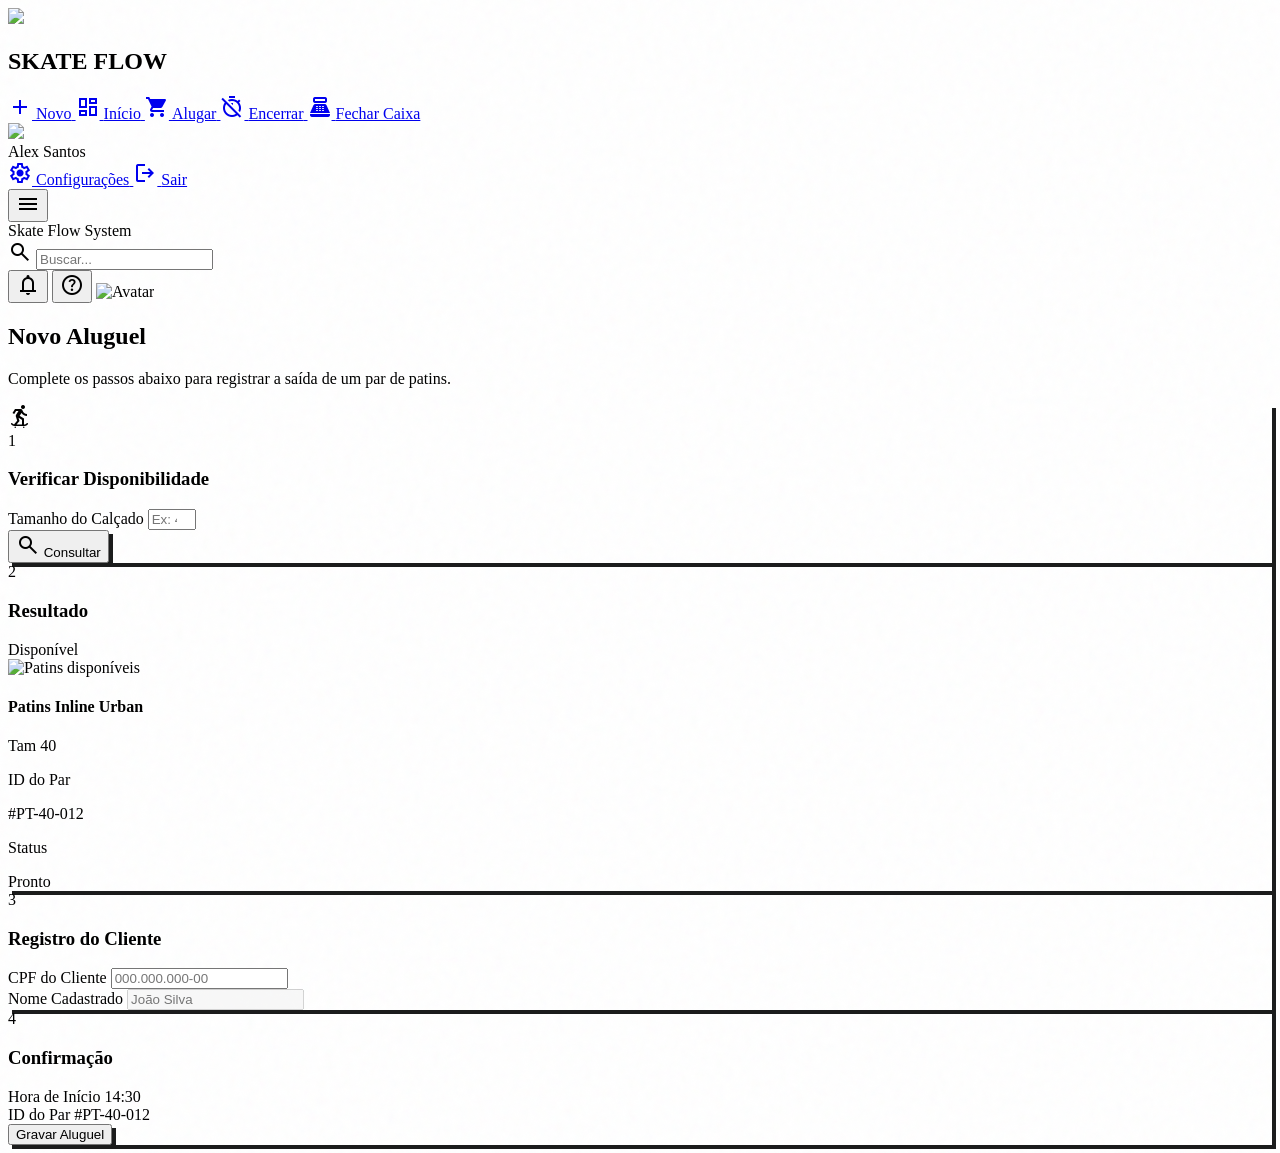
==== alugar.html @ ad19e380 "first commit" ====
<!DOCTYPE html>
<html class="light" lang="pt-BR">
<head>
    <meta charset="utf-8">
    <meta content="width=device-width, initial-scale=1.0" name="viewport">
    <title>Skate Flow - Alugar Patins</title>
    <script src="https://cdn.tailwindcss.com?plugins=forms,container-queries"></script>
    <script src="js/tailwind.config.js"></script>
    <link href="https://fonts.googleapis.com/css2?family=Bebas+Neue&family=Montserrat:wght@400;500;600;700&display=swap" rel="stylesheet">
    <link href="https://fonts.googleapis.com/css2?family=Material+Symbols+Outlined:wght,FILL@100..700,0..1&display=swap" rel="stylesheet">
    <link href="css/styles.css" rel="stylesheet">
</head>
<body class="bg-background text-on-background bg-noise font-body-md text-body-md min-h-screen flex antialiased overflow-hidden">

    <!-- Copie a MESMA Sidebar do index.html, e altere apenas as classes de ACTIVE state -->
    <nav id="sidebar" class="hidden md:flex bg-surface-container-lowest h-screen w-64 border-r-2 border-on-surface fixed left-0 top-0 flex-col z-50 transition-all duration-300">
        <!-- (Header da Sidebar, logo, etc. Idênticos) -->
        <div id="sidebar-header" class="p-6 border-b-2 border-on-surface flex flex-col items-center gap-3 transition-all duration-300">
            <a href="index.html" class="block">
                <img id="sidebar-logo" class="w-24 h-24 object-contain transition-all duration-300" src="https://lh3.googleusercontent.com/aida-public/[base64]">
            </a>
            <div id="sidebar-title" class="text-center overflow-hidden transition-all duration-300">
                <h1 class="font-headline-lg text-headline-lg text-on-surface uppercase tracking-tighter leading-none whitespace-nowrap">SKATE FLOW</h1>
            </div>
        </div>
        <div class="flex-1 py-4 flex flex-col gap-2 px-2 overflow-y-auto overflow-x-hidden">
            <a href="alugar.html" class="flex items-center gap-3 p-3 bg-primary-container text-on-primary-container border-2 border-on-surface shadow-[4px_4px_0px_0px_rgba(0,0,0,1)] hover:translate-x-[2px] hover:translate-y-[2px] hover:shadow-none transition-all justify-center mb-4 mx-2" title="Novo Aluguel">
                <span class="material-symbols-outlined" style="font-variation-settings: 'FILL' 1;">add</span>
                <span class="sidebar-text font-headline-md text-headline-md uppercase whitespace-nowrap">Novo</span>
            </a>
            
            <a class="flex items-center gap-3 p-3 text-secondary hover:bg-surface-container-high hover:text-on-surface transition-colors border-2 border-transparent hover:border-on-surface mx-2 group" href="index.html" title="Início">
                <span class="material-symbols-outlined shrink-0 group-hover:scale-110 transition-transform">dashboard</span>
                <span class="sidebar-text font-headline-md text-headline-md uppercase whitespace-nowrap">Início</span>
            </a>
            <!-- Aqui a aba ALUGAR está Ativa -->
            <a class="flex items-center gap-3 p-3 text-on-surface bg-surface-container-high transition-colors border-2 border-on-surface mx-2 group" href="alugar.html" title="Alugar">
                <span class="material-symbols-outlined shrink-0 group-hover:scale-110 transition-transform" style="font-variation-settings: 'FILL' 1;">shopping_cart</span>
                <span class="sidebar-text font-headline-md text-headline-md uppercase whitespace-nowrap">Alugar</span>
            </a>
            <a class="flex items-center gap-3 p-3 text-secondary hover:bg-surface-container-high hover:text-on-surface transition-colors border-2 border-transparent hover:border-on-surface mx-2 group" href="encerrar.html" title="Encerrar">
                <span class="material-symbols-outlined shrink-0 group-hover:scale-110 transition-transform">timer_off</span>
                <span class="sidebar-text font-headline-md text-headline-md uppercase whitespace-nowrap">Encerrar</span>
            </a>
            <a class="flex items-center gap-3 p-3 text-secondary hover:bg-surface-container-high hover:text-on-surface transition-colors border-2 border-transparent hover:border-on-surface mx-2 group" href="fechar-caixa.html" title="Fechar Caixa">
                <span class="material-symbols-outlined shrink-0 group-hover:scale-110 transition-transform">point_of_sale</span>
                <span class="sidebar-text font-headline-md text-headline-md uppercase whitespace-nowrap">Fechar Caixa</span>
            </a>
        </div>
        <!-- (Footer da Sidebar Idêntico) -->
        <div class="p-4 border-t-2 border-on-surface flex flex-col gap-2 bg-surface-container-lowest overflow-hidden">
            <div class="flex items-center gap-3 mb-2 px-2 shrink-0">
                <img class="w-10 h-10 rounded-full border-2 border-on-surface object-cover shrink-0" src="https://lh3.googleusercontent.com/aida-public/[base64]">
                <div class="sidebar-text flex flex-col">
                    <span class="font-label-bold text-label-bold text-on-surface truncate w-32">Alex Santos</span>
                </div>
            </div>
            <a class="flex items-center gap-3 p-3 text-secondary hover:bg-surface-container-high hover:text-on-surface transition-colors border-2 border-transparent hover:border-on-surface mx-2 group" href="#" title="Configurações">
                <span class="material-symbols-outlined shrink-0 group-hover:scale-110 transition-transform">settings</span>
                <span class="sidebar-text font-headline-md text-headline-md uppercase whitespace-nowrap">Configurações</span>
            </a>
            <a class="flex items-center gap-3 p-3 text-error hover:bg-error-container hover:text-on-error-container transition-colors border-2 border-transparent hover:border-error mx-2 group" href="#" title="Sair">
                <span class="material-symbols-outlined shrink-0 group-hover:scale-110 transition-transform">logout</span>
                <span class="sidebar-text font-headline-md text-headline-md uppercase whitespace-nowrap">Sair</span>
            </a>
        </div>
    </nav>

    <!-- WRAPPER UNIFICADO -->
    <div id="main-content" class="flex-1 flex flex-col md:ml-64 h-screen transition-all duration-300 overflow-y-auto">
        <!-- HEADER IDÊNTICA -->
        <header class="bg-surface w-full h-16 border-b-2 border-on-surface flex justify-between items-center px-4 md:px-margin-desktop sticky top-0 z-40 shrink-0">
            <div class="flex items-center gap-4">
                <button id="toggle-sidebar" class="text-on-surface hover:text-primary transition-colors p-2 flex items-center justify-center">
                    <span class="material-symbols-outlined">menu</span>
                </button>
                <div class="font-headline-md text-headline-md font-bold text-on-surface uppercase tracking-wide">
                    Skate Flow System
                </div>
            </div>
            <div class="flex items-center gap-4">
                <div class="hidden sm:flex items-center border-b-2 border-on-surface px-2 py-1 focus-within:border-primary transition-colors">
                    <span class="material-symbols-outlined text-secondary mr-2">search</span>
                    <input class="bg-transparent border-none focus:ring-0 text-body-md font-body-md w-32 focus:w-48 transition-all placeholder-secondary outline-none" placeholder="Buscar..." type="text">
                </div>
                <button class="text-secondary hover:text-primary transition-colors p-2 relative">
                    <span class="material-symbols-outlined">notifications</span>
                    <span class="absolute top-1 right-1 w-2 h-2 bg-primary-container rounded-full border border-surface"></span>
                </button>
                <button class="text-secondary hover:text-primary transition-colors p-2 hidden sm:block">
                    <span class="material-symbols-outlined">help_outline</span>
                </button>
                <img class="sm:hidden w-8 h-8 rounded-full border-2 border-on-surface object-cover" src="https://lh3.googleusercontent.com/aida-public/[base64]" alt="Avatar">
            </div>
        </header>

        <main class="flex-1 p-margin-mobile md:p-margin-desktop bg-transparent flex justify-center items-start">
            <div class="w-full max-w-container-max flex flex-col pb-12">
                <div class="mb-8">
                    <h2 class="font-display-lg text-display-lg text-on-background uppercase leading-none tracking-tighter">Novo Aluguel</h2>
                    <p class="font-body-lg text-body-lg text-on-surface-variant mt-2">Complete os passos abaixo para registrar a saída de um par de patins.</p>
                </div>

                <div class="grid grid-cols-1 md:grid-cols-2 gap-gutter">
                    <!-- Left Column -->
                    <div class="space-y-6">
                        <section class="bg-surface-container-lowest border-2 border-on-surface p-6 shadow-brutal relative overflow-hidden group">
                            <span class="material-symbols-outlined absolute -right-4 -bottom-4 text-[80px] md:text-[120px] text-surface-container-highest opacity-50 z-0 group-hover:scale-110 transition-transform duration-500">skateboarding</span>
                            <div class="relative z-10">
                                <div class="flex items-center gap-3 mb-6">
                                    <div class="w-8 h-8 bg-on-surface text-surface flex items-center justify-center font-headline-md text-headline-md shrink-0 border-2 border-transparent">1</div>
                                    <h3 class="font-headline-md text-headline-md text-on-surface uppercase">Verificar Disponibilidade</h3>
                                </div>
                                <div class="flex flex-col sm:flex-row gap-4 items-end">
                                    <div class="w-full sm:w-2/3">
                                        <label class="block font-label-bold text-label-bold text-on-surface-variant mb-2" for="shoe-size">Tamanho do Calçado</label>
                                        <input class="w-full bg-surface border-2 border-on-surface p-4 font-headline-md text-headline-md text-on-surface placeholder-secondary focus:outline-none focus:border-primary transition-colors" id="shoe-size" max="46" min="30" placeholder="Ex: 40" type="number">
                                    </div>
                                    <button class="w-full sm:w-1/3 bg-on-surface text-surface font-headline-md text-headline-md py-4 px-6 border-2 border-on-surface shadow-brutal hover:translate-x-[2px] hover:translate-y-[2px] hover:shadow-none transition-all uppercase flex justify-center items-center gap-2">
                                        <span class="material-symbols-outlined">search</span>
                                        Consultar
                                    </button>
                                </div>
                            </div>
                        </section>

                        <section class="bg-surface-container-lowest border-2 border-on-surface p-6 shadow-brutal">
                            <div class="flex justify-between items-start mb-6">
                                <div class="flex items-center gap-3">
                                    <div class="w-8 h-8 bg-on-surface text-surface flex items-center justify-center font-headline-md text-headline-md shrink-0">2</div>
                                    <h3 class="font-headline-md text-headline-md text-on-surface uppercase">Resultado</h3>
                                </div>
                                <span class="bg-primary-container text-on-surface font-label-bold text-label-bold px-3 py-1 border-2 border-on-surface uppercase tracking-wider">Disponível</span>
                            </div>
                            <div class="flex flex-col sm:flex-row gap-4 items-center p-4 bg-surface-container-low border-2 border-on-surface">
                                <div class="w-24 h-24 md:w-32 md:h-32 bg-surface border-2 border-on-surface flex items-center justify-center shrink-0">
                                    <img alt="Patins disponíveis" class="w-full h-full object-cover p-2" src="https://lh3.googleusercontent.com/aida-public/[base64]">
                                </div>
                                <div class="flex-1 w-full">
                                    <div class="flex justify-between items-start mb-2">
                                        <h4 class="font-headline-md text-headline-md text-on-surface">Patins Inline Urban</h4>
                                        <p class="font-headline-md text-headline-md text-primary">Tam 40</p>
                                    </div>
                                    <div class="grid grid-cols-2 gap-4 mt-4">
                                        <div>
                                            <p class="font-label-sm text-label-sm text-secondary uppercase tracking-wider">ID do Par</p>
                                            <p class="font-body-lg text-body-lg text-on-surface font-bold">#PT-40-012</p>
                                        </div>
                                        <div>
                                            <p class="font-label-sm text-label-sm text-secondary uppercase tracking-wider">Status</p>
                                            <div class="flex items-center gap-1 text-on-surface mt-1">
                                                <span class="w-3 h-3 bg-[#00E676] rounded-full border border-on-surface inline-block"></span>
                                                <span class="font-label-bold text-label-bold">Pronto</span>
                                            </div>
                                        </div>
                                    </div>
                                </div>
                            </div>
                        </section>
                    </div>

                    <!-- Right Column -->
                    <div class="space-y-6 flex flex-col">
                        <section class="bg-surface-container-lowest border-2 border-on-surface p-6 shadow-brutal flex-1">
                            <div class="flex items-center gap-3 mb-6">
                                <div class="w-8 h-8 bg-on-surface text-surface flex items-center justify-center font-headline-md text-headline-md shrink-0">3</div>
                                <h3 class="font-headline-md text-headline-md text-on-surface uppercase">Registro do Cliente</h3>
                            </div>
                            <div class="space-y-4">
                                <div>
                                    <label class="block font-label-bold text-label-bold text-on-surface-variant mb-2" for="cpf">CPF do Cliente</label>
                                    <input class="w-full bg-surface border-2 border-on-surface p-4 font-body-lg text-body-lg text-on-surface placeholder-secondary focus:outline-none focus:border-primary transition-colors" id="cpf" placeholder="000.000.000-00" type="text">
                                </div>
                                <div class="opacity-70">
                                    <label class="block font-label-bold text-label-bold text-on-surface-variant mb-2" for="name">Nome Cadastrado</label>
                                    <input class="w-full bg-surface-container-highest border-2 border-on-surface p-4 font-body-lg text-body-lg text-on-surface-variant" disabled="" id="name" placeholder="João Silva" type="text">
                                </div>
                            </div>
                        </section>

                        <section class="bg-primary-container text-on-surface border-2 border-on-surface p-6 shadow-brutal">
                            <div class="flex items-center gap-3 mb-6">
                                <div class="w-8 h-8 bg-surface text-on-surface flex items-center justify-center font-headline-md text-headline-md border-2 border-on-surface shrink-0">4</div>
                                <h3 class="font-headline-md text-headline-md uppercase">Confirmação</h3>
                            </div>
                            <div class="bg-surface p-4 border-2 border-on-surface mb-6">
                                <div class="flex justify-between items-center border-b-2 border-on-surface pb-3 mb-3">
                                    <span class="font-label-bold text-label-bold uppercase">Hora de Início</span>
                                    <span class="font-headline-md text-headline-md text-primary">14:30</span>
                                </div>
                                <div class="flex justify-between items-center">
                                    <span class="font-label-bold text-label-bold uppercase">ID do Par</span>
                                    <span class="font-headline-md text-headline-md">#PT-40-012</span>
                                </div>
                            </div>
                            <button class="w-full bg-on-surface text-surface font-headline-md text-headline-md py-4 border-2 border-on-surface shadow-brutal hover:translate-x-[2px] hover:translate-y-[2px] hover:shadow-none transition-all uppercase tracking-wide">
                                Gravar Aluguel
                            </button>
                        </section>
                    </div>
                </div>
            </div>
        </main>
    </div>

    <script src="js/layout.js"></script>
</body>
</html>
---- css/styles.css ----
/* ============================================================
   Skate Flow — Shared Styles
   Design system: "Elevated Street" / Soft-Brutalism (Urban Kinetic)
   ============================================================ */

:root {
    /* Grain/noise texture used as background or fixed overlay */
    --noise: url("data:image/svg+xml,%3Csvg viewBox='0 0 200 200' xmlns='http://www.w3.org/2000/svg'%3E%3Cfilter id='noiseFilter'%3E%3CfeTurbulence type='fractalNoise' baseFrequency='0.65' numOctaves='3' stitchTiles='stitch'/%3E%3C/filter%3E%3Crect width='100%25' height='100%25' filter='url(%23noiseFilter)' opacity='0.03'/%3E%3C/svg%3E");
}

/* Noise as a fixed full-screen overlay (div) */
.noise-overlay {
    position: fixed;
    top: 0;
    left: 0;
    width: 100vw;
    height: 100vh;
    pointer-events: none;
    z-index: 50;
    background-image: var(--noise);
}

/* Noise as a body background */
.bg-noise {
    background-image: var(--noise);
}

/* Soft-Brutalism utilities (Alugar) */
.brutal-border {
    border: 2px solid #121212;
}
.brutal-shadow {
    box-shadow: 4px 4px 0px 0px #121212;
}
.brutal-shadow-hover:hover {
    box-shadow: 2px 2px 0px 0px #121212;
    transform: translate(2px, 2px);
}
.brutal-input {
    border: 2px solid #121212;
    background-color: transparent;
}
.brutal-input:focus {
    outline: none;
    box-shadow: 4px 4px 0px 0px #121212;
}

/* Brutal shadows (Dashboard) */
.shadow-brutal {
    box-shadow: 4px 4px 0px 0px rgba(27, 28, 28, 1);
}
.shadow-brutal-hover:hover {
    box-shadow: 4px 4px 0px 0px rgba(27, 28, 28, 1);
    transform: translate(-2px, -2px);
    transition: all 0.2s ease;
}

/* Stencil borders (Encerrar / Fechar Caixa) */
.stencil-border {
    border: 2px solid #1b1c1c;
}
.stencil-border-focus:focus-within {
    box-shadow: 6px 6px 0px 0px rgba(27, 28, 28, 1);
    transform: translate(-2px, -2px);
    transition: all 0.2s ease;
}
.neo-brutal-shadow {
    box-shadow: 4px 4px 0px 0px #1b1c1c;
}
.content-relative {
    position: relative;
    z-index: 10;
}

/* Custom checkbox (Encerrar — damage) */
.street-checkbox:checked + div {
    background-color: #ff6b00;
    border-color: #1b1c1c;
}
.street-checkbox:checked + div svg {
    display: block;
}

/* Custom radio (Encerrar — payment method) */
.street-radio:checked + div {
    background-color: #ff6b00;
    border-color: #1b1c1c;
}
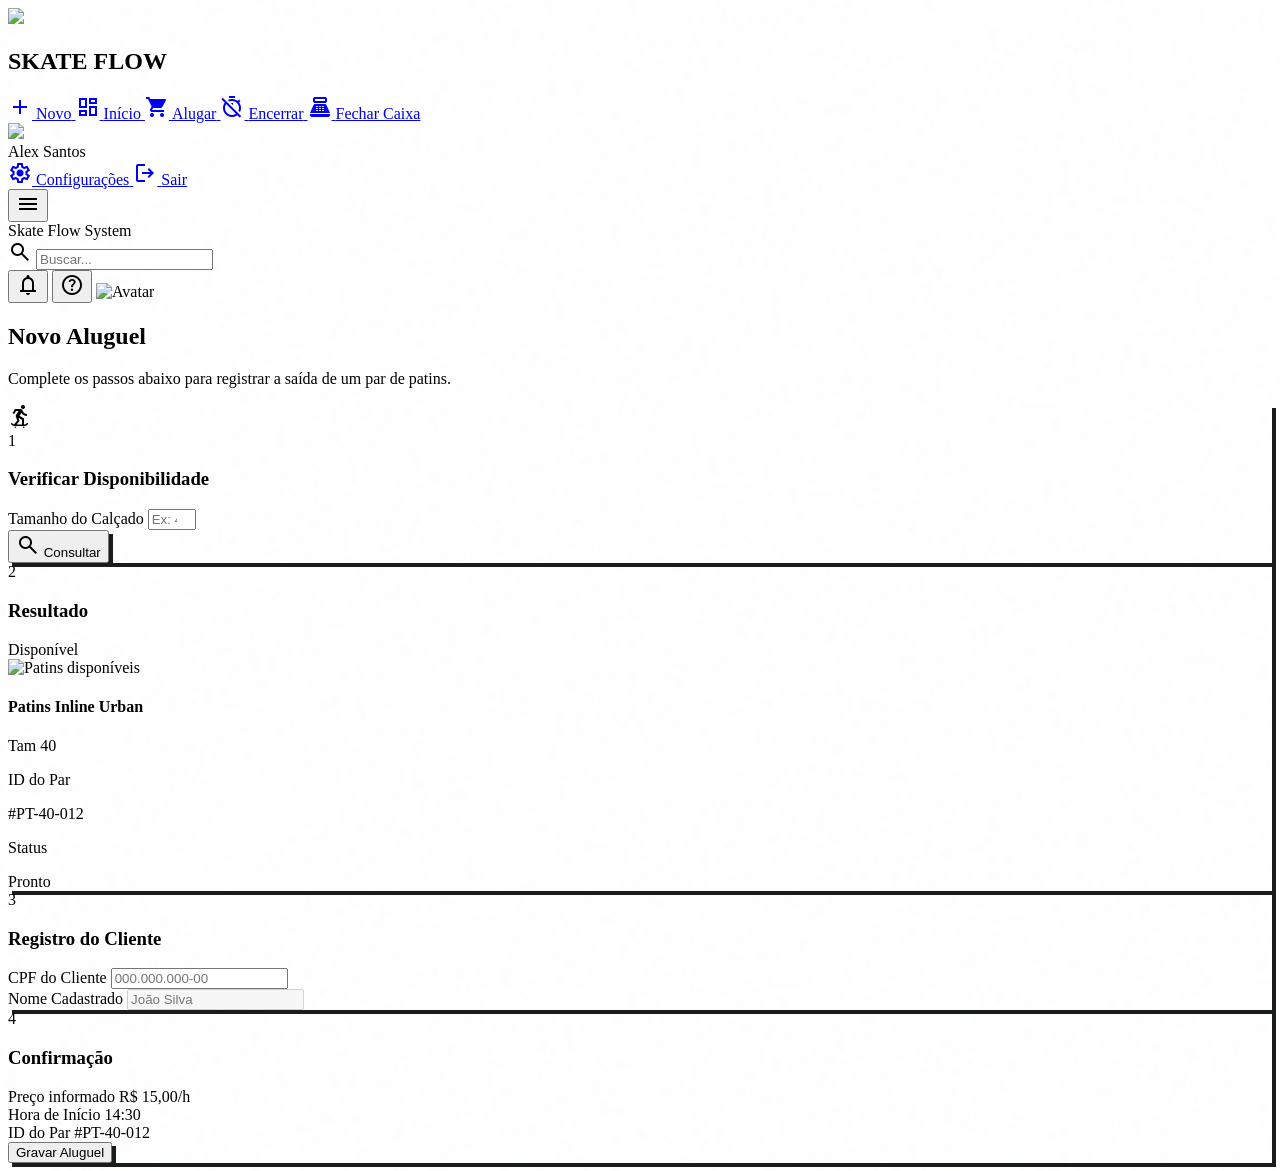
==== commit f2307a34: "a" ====
--- a/alugar.html
+++ b/alugar.html
@@ -185,8 +185,12 @@
                             </div>
                             <div class="bg-surface p-4 border-2 border-on-surface mb-6">
                                 <div class="flex justify-between items-center border-b-2 border-on-surface pb-3 mb-3">
+                                    <span class="font-label-bold text-label-bold uppercase">Preço informado</span>
+                                    <span class="font-headline-md text-headline-md text-primary">R$ 15,00/h</span>
+                                </div>
+                                <div class="flex justify-between items-center border-b-2 border-on-surface pb-3 mb-3">
                                     <span class="font-label-bold text-label-bold uppercase">Hora de Início</span>
-                                    <span class="font-headline-md text-headline-md text-primary">14:30</span>
+                                    <span class="font-headline-md text-headline-md">14:30</span>
                                 </div>
                                 <div class="flex justify-between items-center">
                                     <span class="font-label-bold text-label-bold uppercase">ID do Par</span>
